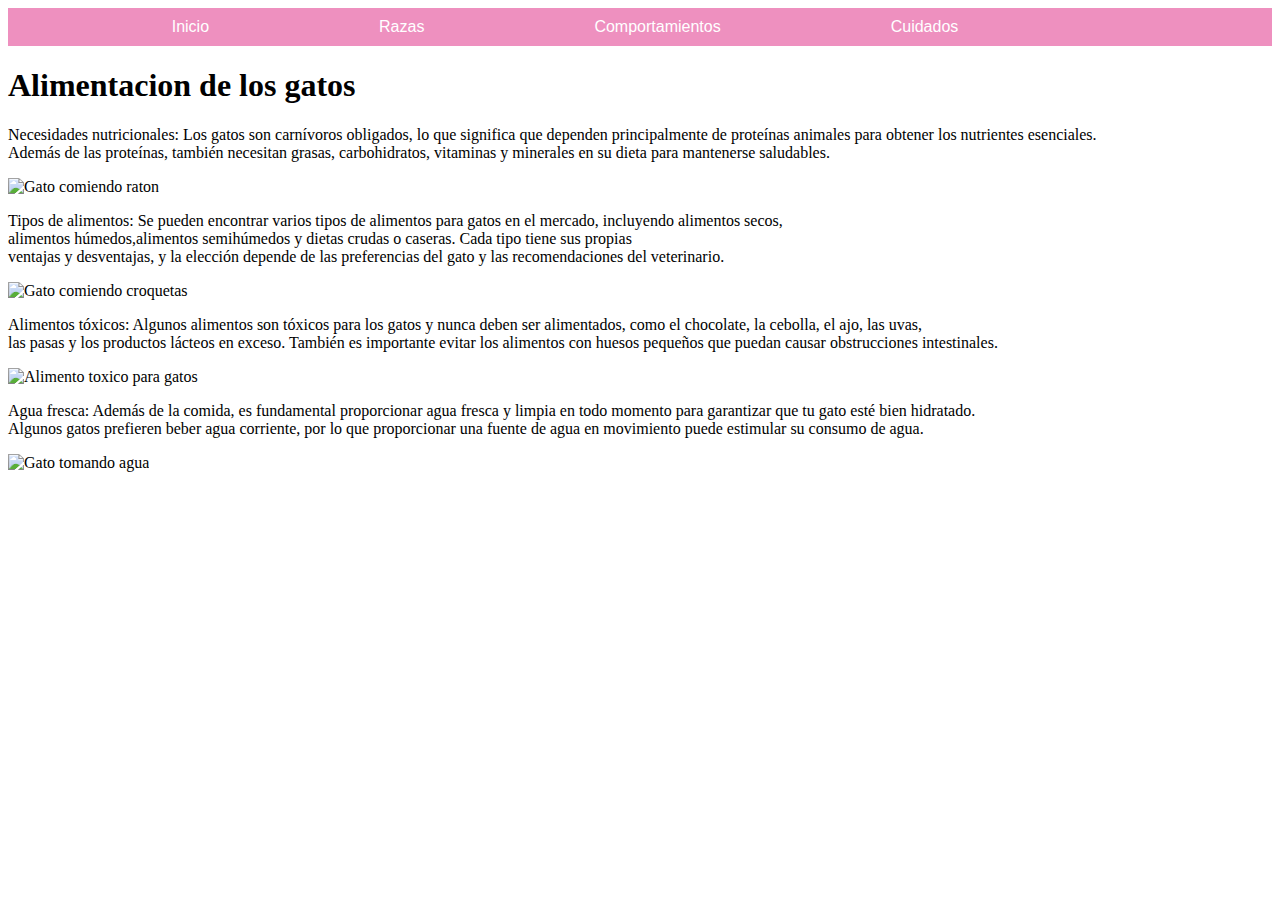
==== Alimentacion.html @ ee55de97 "Se agrego texto y imagenes" ====
<!DOCTYPE html>
<html lang="en">
<head>
    <meta charset="UTF-8">
    <meta name="viewport" content="width=device-width, initial-scale=1.0">
    <title>Document</title>
    <link rel="stylesheet" href="estilo.css">
</head>
<body>
    
    <header>
        <div id="BarraInicio"></div>
        <nav>
            <ul>
                <li><a href="index.html">Inicio</a></li>
                <li><a href="Razas.html">Razas</a></li>
                <li><a href="Comportamientos.html">Comportamientos</a></li>
                <li><a href="Cuidados.html">Cuidados</a></li>
            </ul>
        </nav>
    </header>

    <section>
        <h1>Alimentacion de los gatos</h1>
        <p>Necesidades nutricionales: Los gatos son carnívoros obligados, lo que significa que dependen principalmente de proteínas animales para obtener los nutrientes esenciales. <br>
            Además de las proteínas, también necesitan grasas, carbohidratos, vitaminas y minerales en su dieta para mantenerse saludables.</p>
        <img src="gatocomiendo.jpg" alt="Gato comiendo raton"> <br>
        <p>Tipos de alimentos: Se pueden encontrar varios tipos de alimentos para gatos en el mercado, incluyendo alimentos secos,<br> 
            alimentos húmedos,alimentos semihúmedos y dietas crudas o caseras. Cada tipo tiene sus propias <br>
            ventajas y desventajas, y la elección depende de las preferencias del gato y las recomendaciones del veterinario.</p>
            <img src="gatocomiendocroquetas.jpeg" alt="Gato comiendo croquetas"> <br>
        <p>Alimentos tóxicos: Algunos alimentos son tóxicos para los gatos y nunca deben ser alimentados, como el chocolate, la cebolla, el ajo, las uvas, <br>
            las pasas y los productos lácteos en exceso. También es importante evitar los alimentos con huesos pequeños que puedan causar obstrucciones intestinales. </p>
            <img src="alimentotoxico.png" alt="Alimento toxico para gatos">
        <p>Agua fresca: Además de la comida, es fundamental proporcionar agua fresca y limpia en todo momento para garantizar que tu gato esté bien hidratado. <br>
            Algunos gatos prefieren beber agua corriente, por lo que proporcionar una fuente de agua en movimiento puede estimular su consumo de agua.</p>
            <img src="gatotomandoagua.jpg" alt="Gato tomando agua">
    </section>


</body>
</html>
---- estilo.css ----
nav {
    display: flex;
    justify-content: center; /* Centra los elementos horizontalmente */
    background-color: #ee90bf; /* Color de fondo de la barra de navegación */
    padding: 10px 0; /* Espaciado interno para separar los enlaces del borde */
}

nav ul {
    list-style-type: none;
    padding: 0;
    margin: 0;
    display: flex;
}

nav ul li {
    margin-right: 150px;
}

nav ul li a {
    text-decoration: none;
    color: white; /* Color de texto para que resalte sobre el fondo oscuro */
    padding: 10px;
    border-radius: 5px;
    font-family: 'Segoe UI', Tahoma, Geneva, Verdana, sans-serif ;
    font-weight: 500;
}

nav ul li a:hover {
    background-color: #9fa0ff; /* Cambia el color de fondo al pasar el ratón */
    color: rgb(9, 5, 14);
}
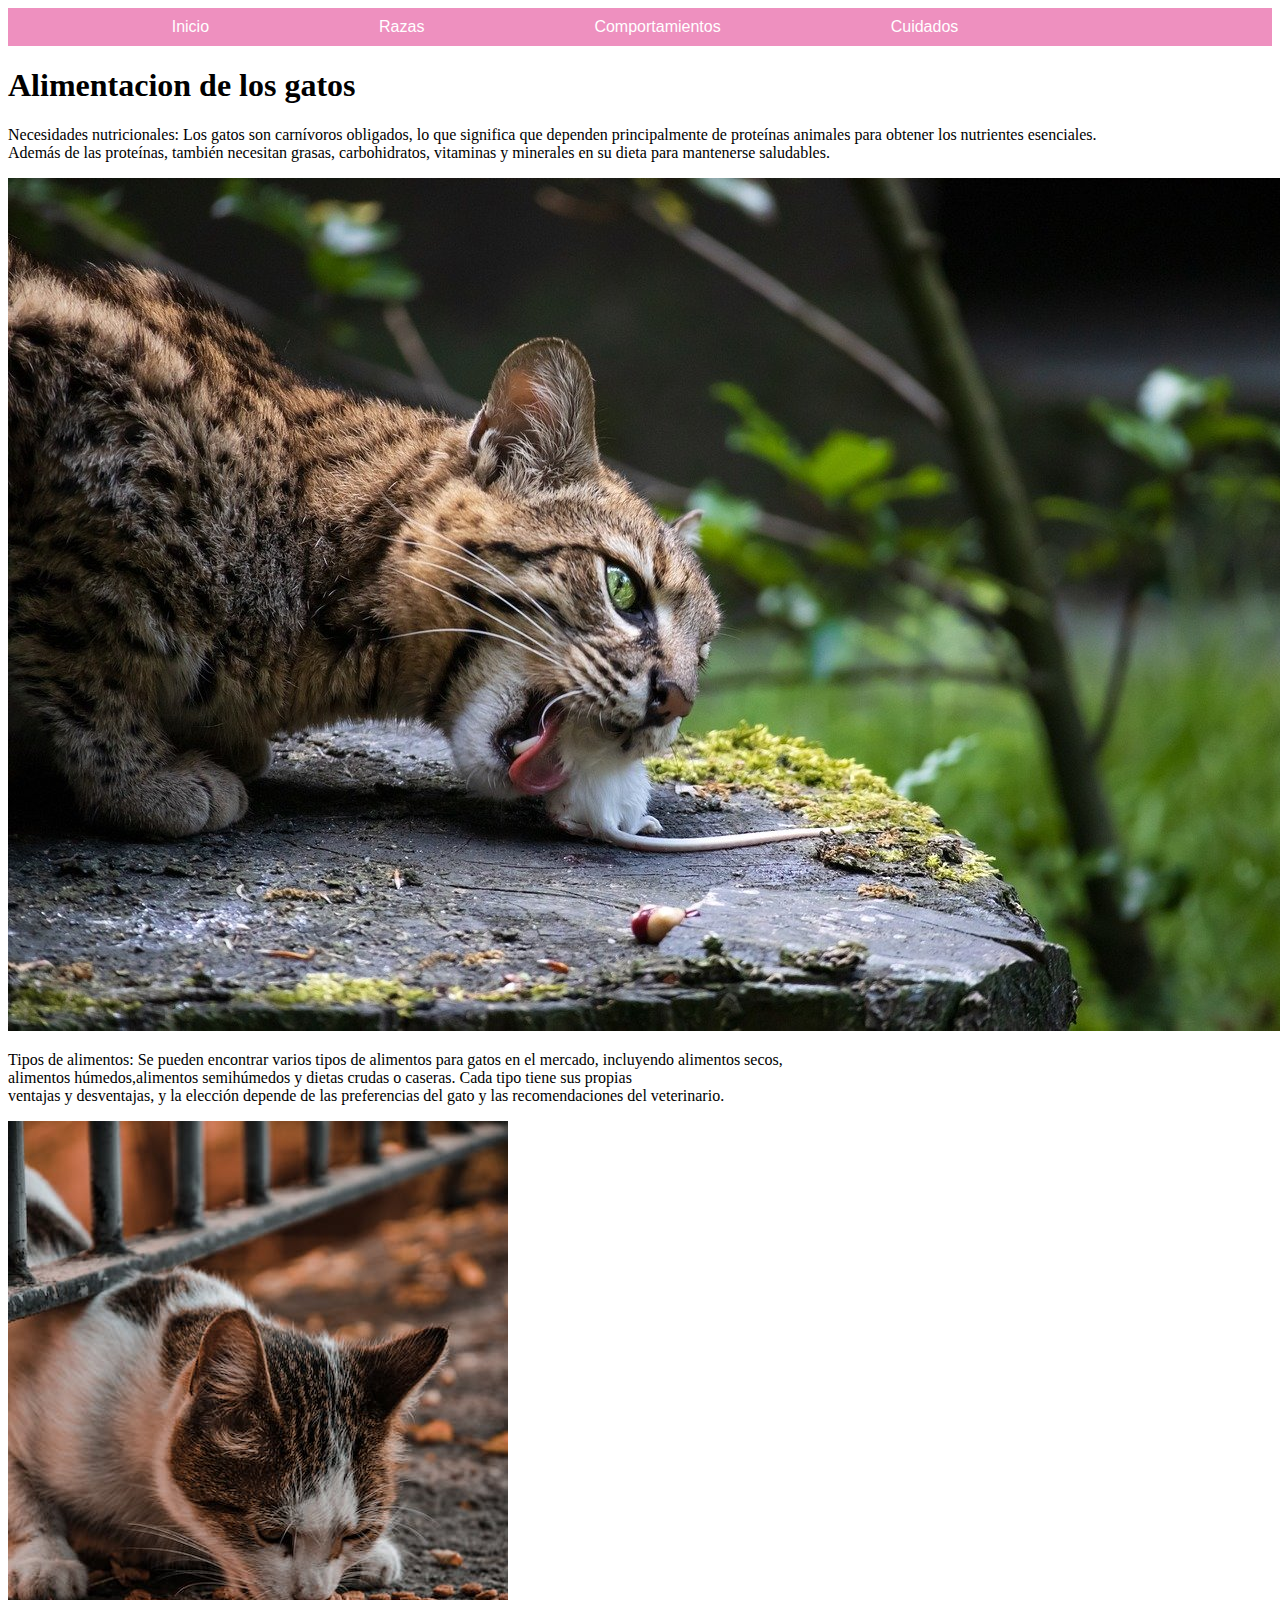
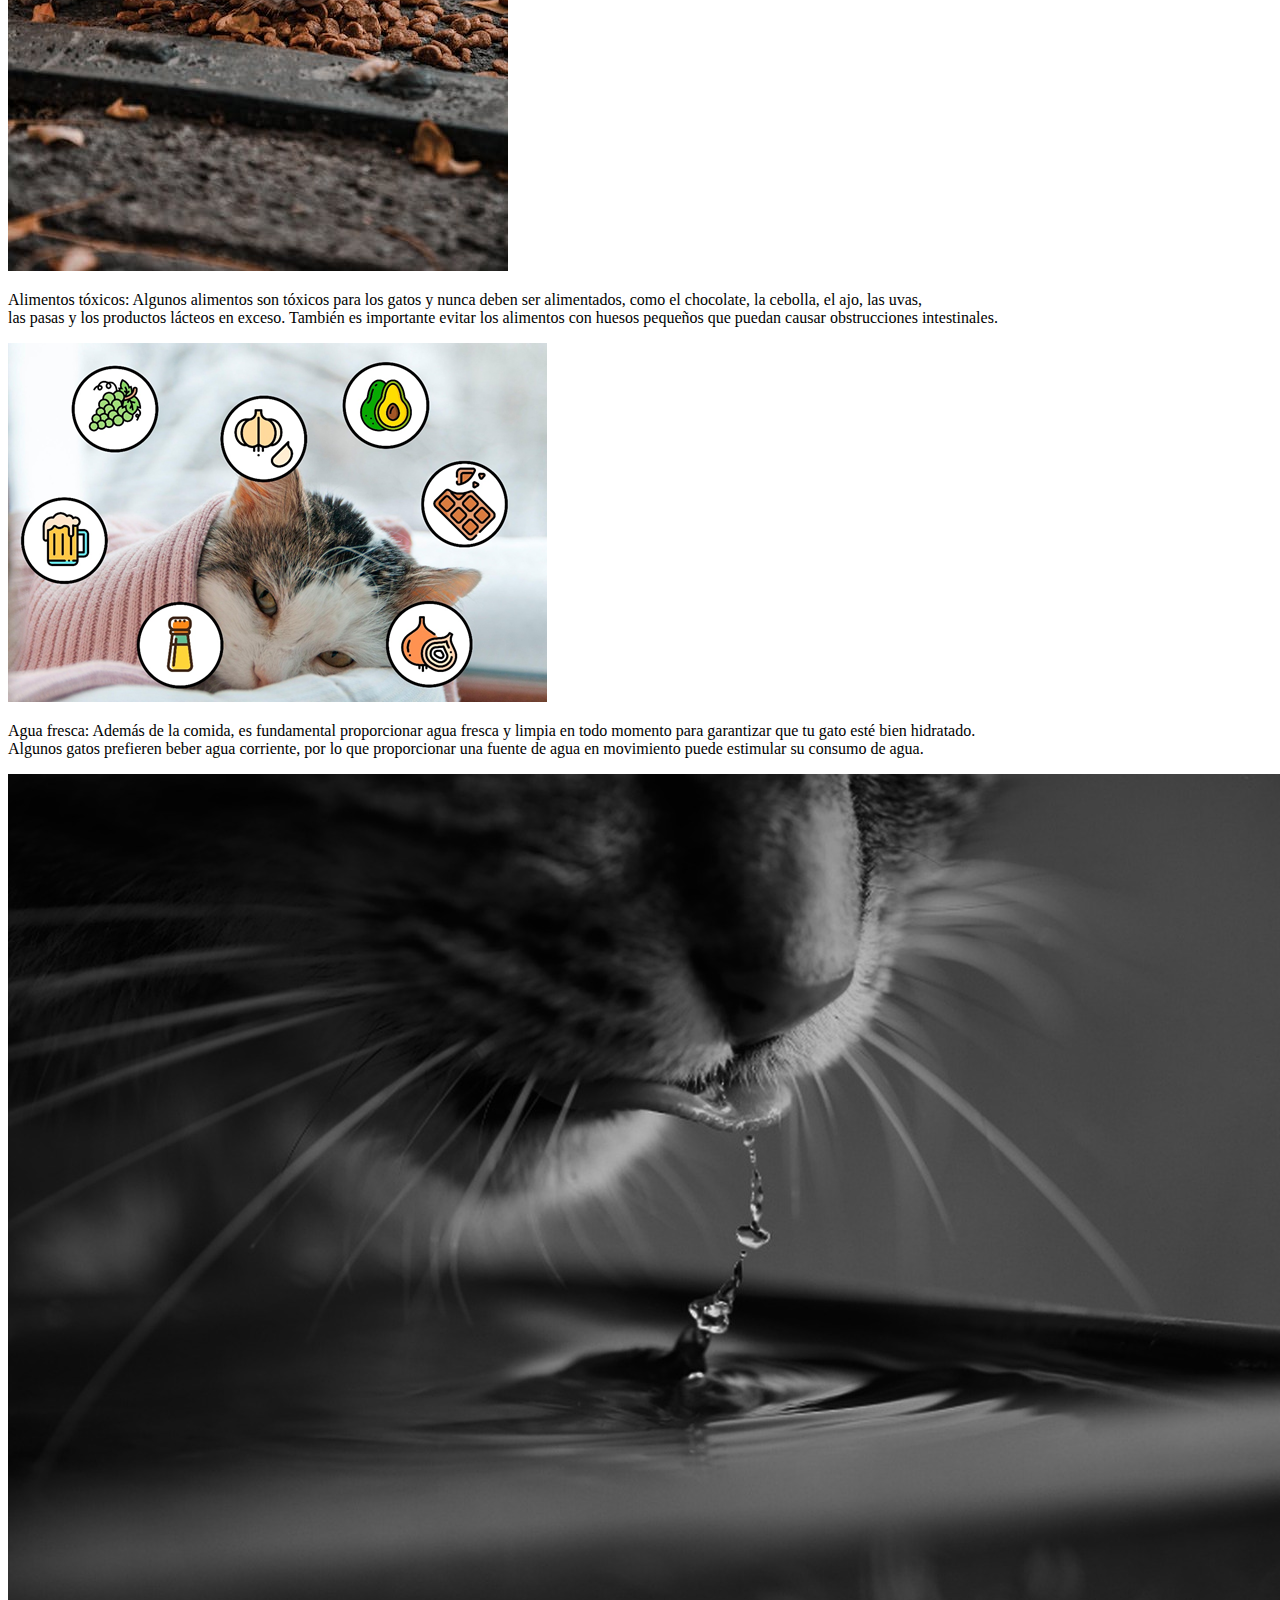
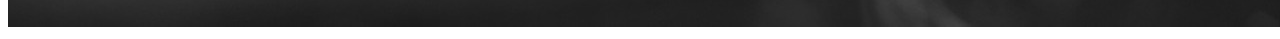
==== commit a69e88bc: "Se agregaron a una carpeta las imagenes" ====
--- a/Alimentacion.html
+++ b/Alimentacion.html
@@ -24,17 +24,17 @@
         <h1>Alimentacion de los gatos</h1>
         <p>Necesidades nutricionales: Los gatos son carnívoros obligados, lo que significa que dependen principalmente de proteínas animales para obtener los nutrientes esenciales. <br>
             Además de las proteínas, también necesitan grasas, carbohidratos, vitaminas y minerales en su dieta para mantenerse saludables.</p>
-        <img src="gatocomiendo.jpg" alt="Gato comiendo raton"> <br>
+        <img src="Imagenes/gatocomiendo.jpg" alt="Gato comiendo raton"> <br>
         <p>Tipos de alimentos: Se pueden encontrar varios tipos de alimentos para gatos en el mercado, incluyendo alimentos secos,<br> 
             alimentos húmedos,alimentos semihúmedos y dietas crudas o caseras. Cada tipo tiene sus propias <br>
             ventajas y desventajas, y la elección depende de las preferencias del gato y las recomendaciones del veterinario.</p>
-            <img src="gatocomiendocroquetas.jpeg" alt="Gato comiendo croquetas"> <br>
+            <img src="Imagenes/gatocomiendocroquetas.jpeg" alt="Gato comiendo croquetas"> <br>
         <p>Alimentos tóxicos: Algunos alimentos son tóxicos para los gatos y nunca deben ser alimentados, como el chocolate, la cebolla, el ajo, las uvas, <br>
             las pasas y los productos lácteos en exceso. También es importante evitar los alimentos con huesos pequeños que puedan causar obstrucciones intestinales. </p>
-            <img src="alimentotoxico.png" alt="Alimento toxico para gatos">
+            <img src="Imagenes/alimentotoxico.png" alt="Alimento toxico para gatos">
         <p>Agua fresca: Además de la comida, es fundamental proporcionar agua fresca y limpia en todo momento para garantizar que tu gato esté bien hidratado. <br>
             Algunos gatos prefieren beber agua corriente, por lo que proporcionar una fuente de agua en movimiento puede estimular su consumo de agua.</p>
-            <img src="gatotomandoagua.jpg" alt="Gato tomando agua">
+            <img src="Imagenes/gatotomandoagua.jpg" alt="Gato tomando agua">
     </section>
 
 
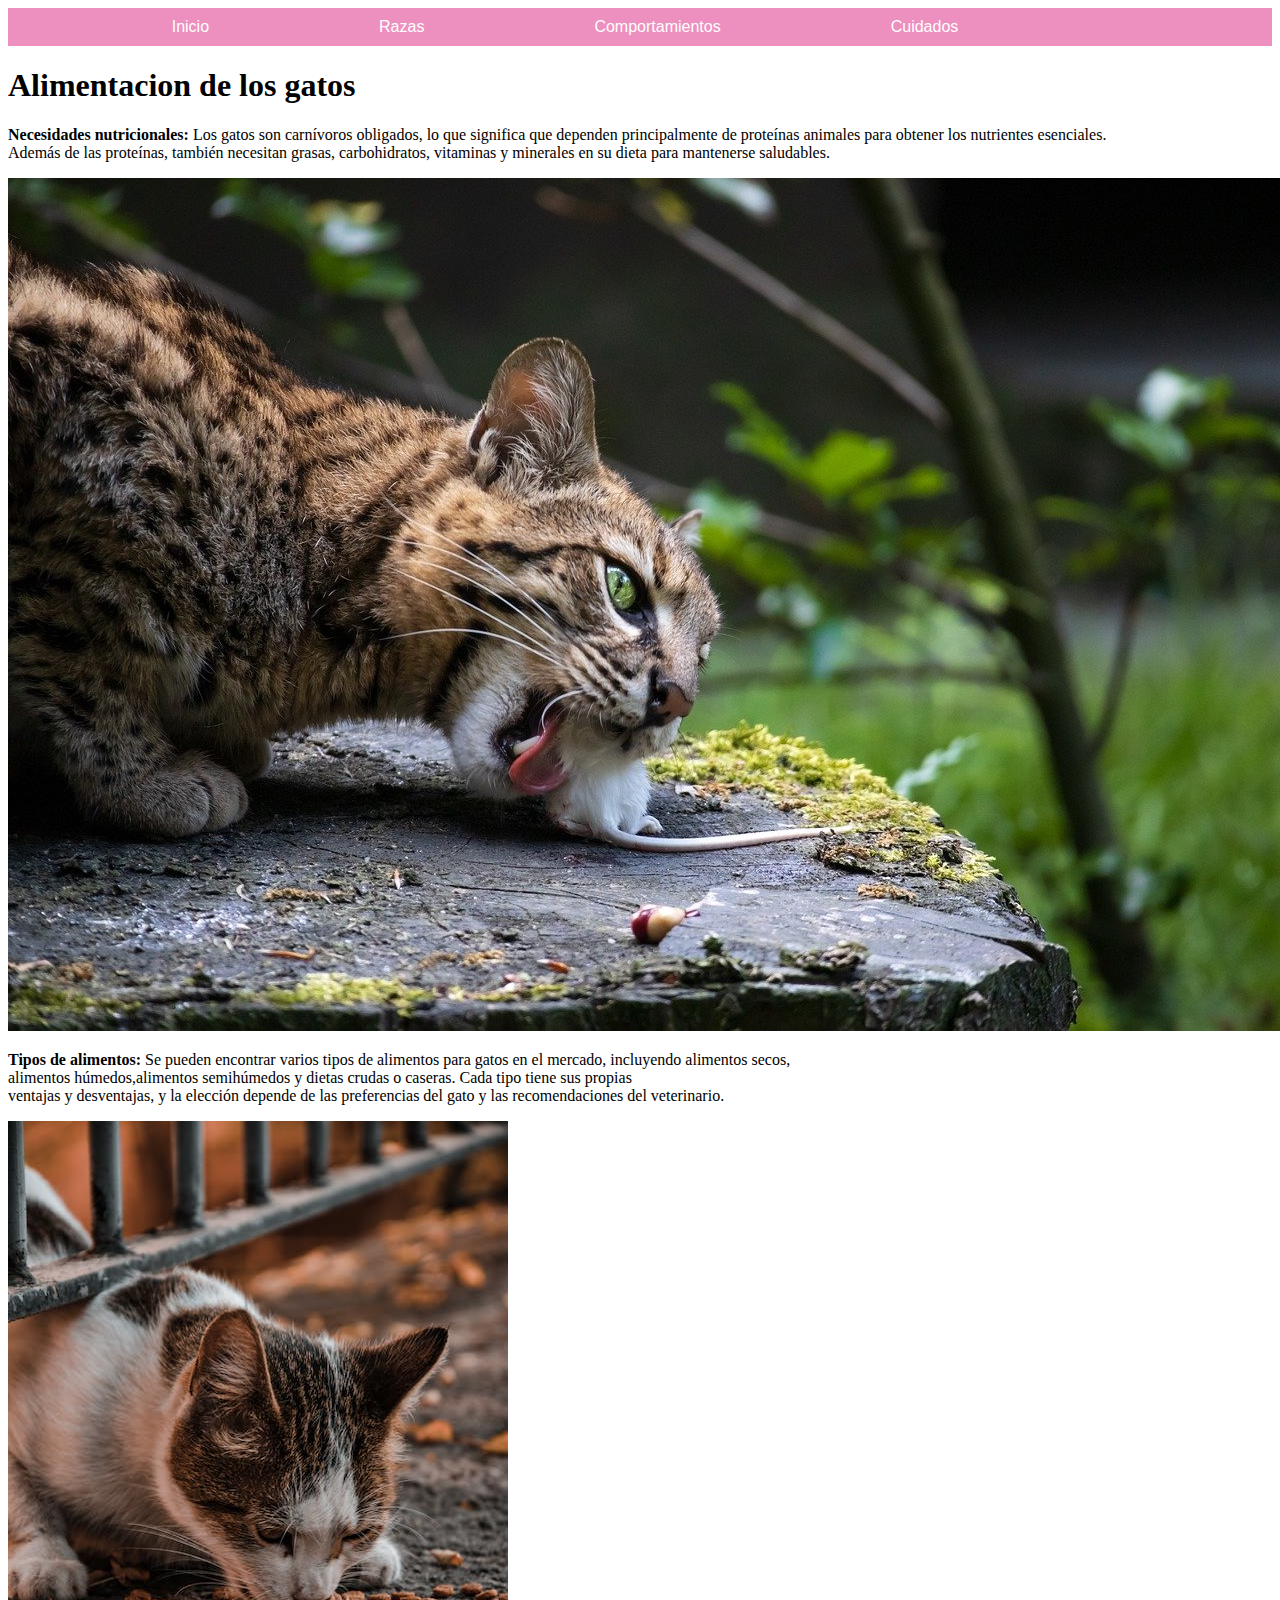
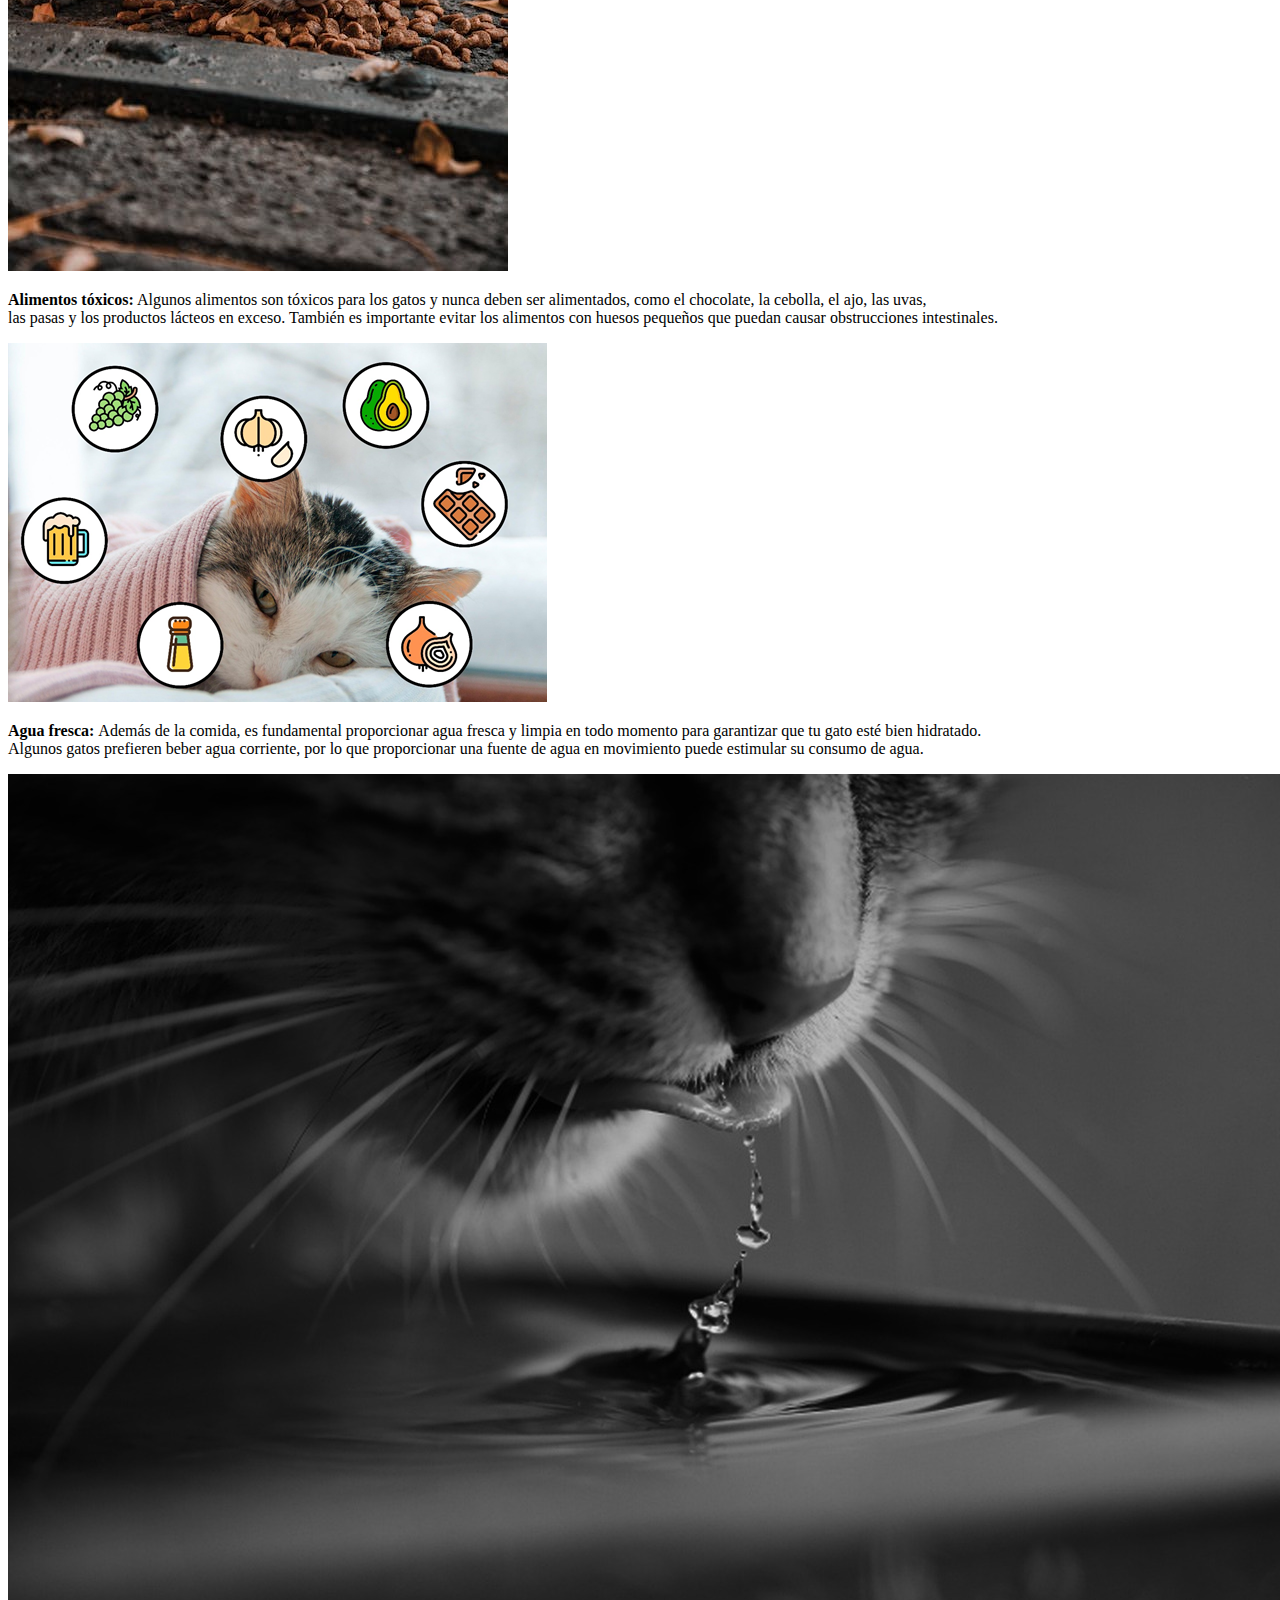
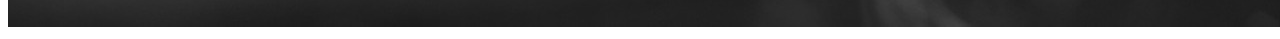
==== commit 7619d68f: "Se cambiaron las letras negritas" ====
--- a/Alimentacion.html
+++ b/Alimentacion.html
@@ -22,17 +22,17 @@
 
     <section>
         <h1>Alimentacion de los gatos</h1>
-        <p>Necesidades nutricionales: Los gatos son carnívoros obligados, lo que significa que dependen principalmente de proteínas animales para obtener los nutrientes esenciales. <br>
+        <p> <strong>Necesidades nutricionales:</strong> Los gatos son carnívoros obligados, lo que significa que dependen principalmente de proteínas animales para obtener los nutrientes esenciales. <br>
             Además de las proteínas, también necesitan grasas, carbohidratos, vitaminas y minerales en su dieta para mantenerse saludables.</p>
         <img src="Imagenes/gatocomiendo.jpg" alt="Gato comiendo raton"> <br>
-        <p>Tipos de alimentos: Se pueden encontrar varios tipos de alimentos para gatos en el mercado, incluyendo alimentos secos,<br> 
+        <p> <strong>Tipos de alimentos:</strong> Se pueden encontrar varios tipos de alimentos para gatos en el mercado, incluyendo alimentos secos,<br> 
             alimentos húmedos,alimentos semihúmedos y dietas crudas o caseras. Cada tipo tiene sus propias <br>
             ventajas y desventajas, y la elección depende de las preferencias del gato y las recomendaciones del veterinario.</p>
             <img src="Imagenes/gatocomiendocroquetas.jpeg" alt="Gato comiendo croquetas"> <br>
-        <p>Alimentos tóxicos: Algunos alimentos son tóxicos para los gatos y nunca deben ser alimentados, como el chocolate, la cebolla, el ajo, las uvas, <br>
+        <p><strong>Alimentos tóxicos:</strong> Algunos alimentos son tóxicos para los gatos y nunca deben ser alimentados, como el chocolate, la cebolla, el ajo, las uvas, <br>
             las pasas y los productos lácteos en exceso. También es importante evitar los alimentos con huesos pequeños que puedan causar obstrucciones intestinales. </p>
             <img src="Imagenes/alimentotoxico.png" alt="Alimento toxico para gatos">
-        <p>Agua fresca: Además de la comida, es fundamental proporcionar agua fresca y limpia en todo momento para garantizar que tu gato esté bien hidratado. <br>
+        <p><strong>Agua fresca: </strong> Además de la comida, es fundamental proporcionar agua fresca y limpia en todo momento para garantizar que tu gato esté bien hidratado. <br>
             Algunos gatos prefieren beber agua corriente, por lo que proporcionar una fuente de agua en movimiento puede estimular su consumo de agua.</p>
             <img src="Imagenes/gatotomandoagua.jpg" alt="Gato tomando agua">
     </section>
--- a/estilo.css
+++ b/estilo.css
@@ -30,3 +30,6 @@
     color: rgb(9, 5, 14);
 }
 
+.negrita {
+    font-weight: bold;
+}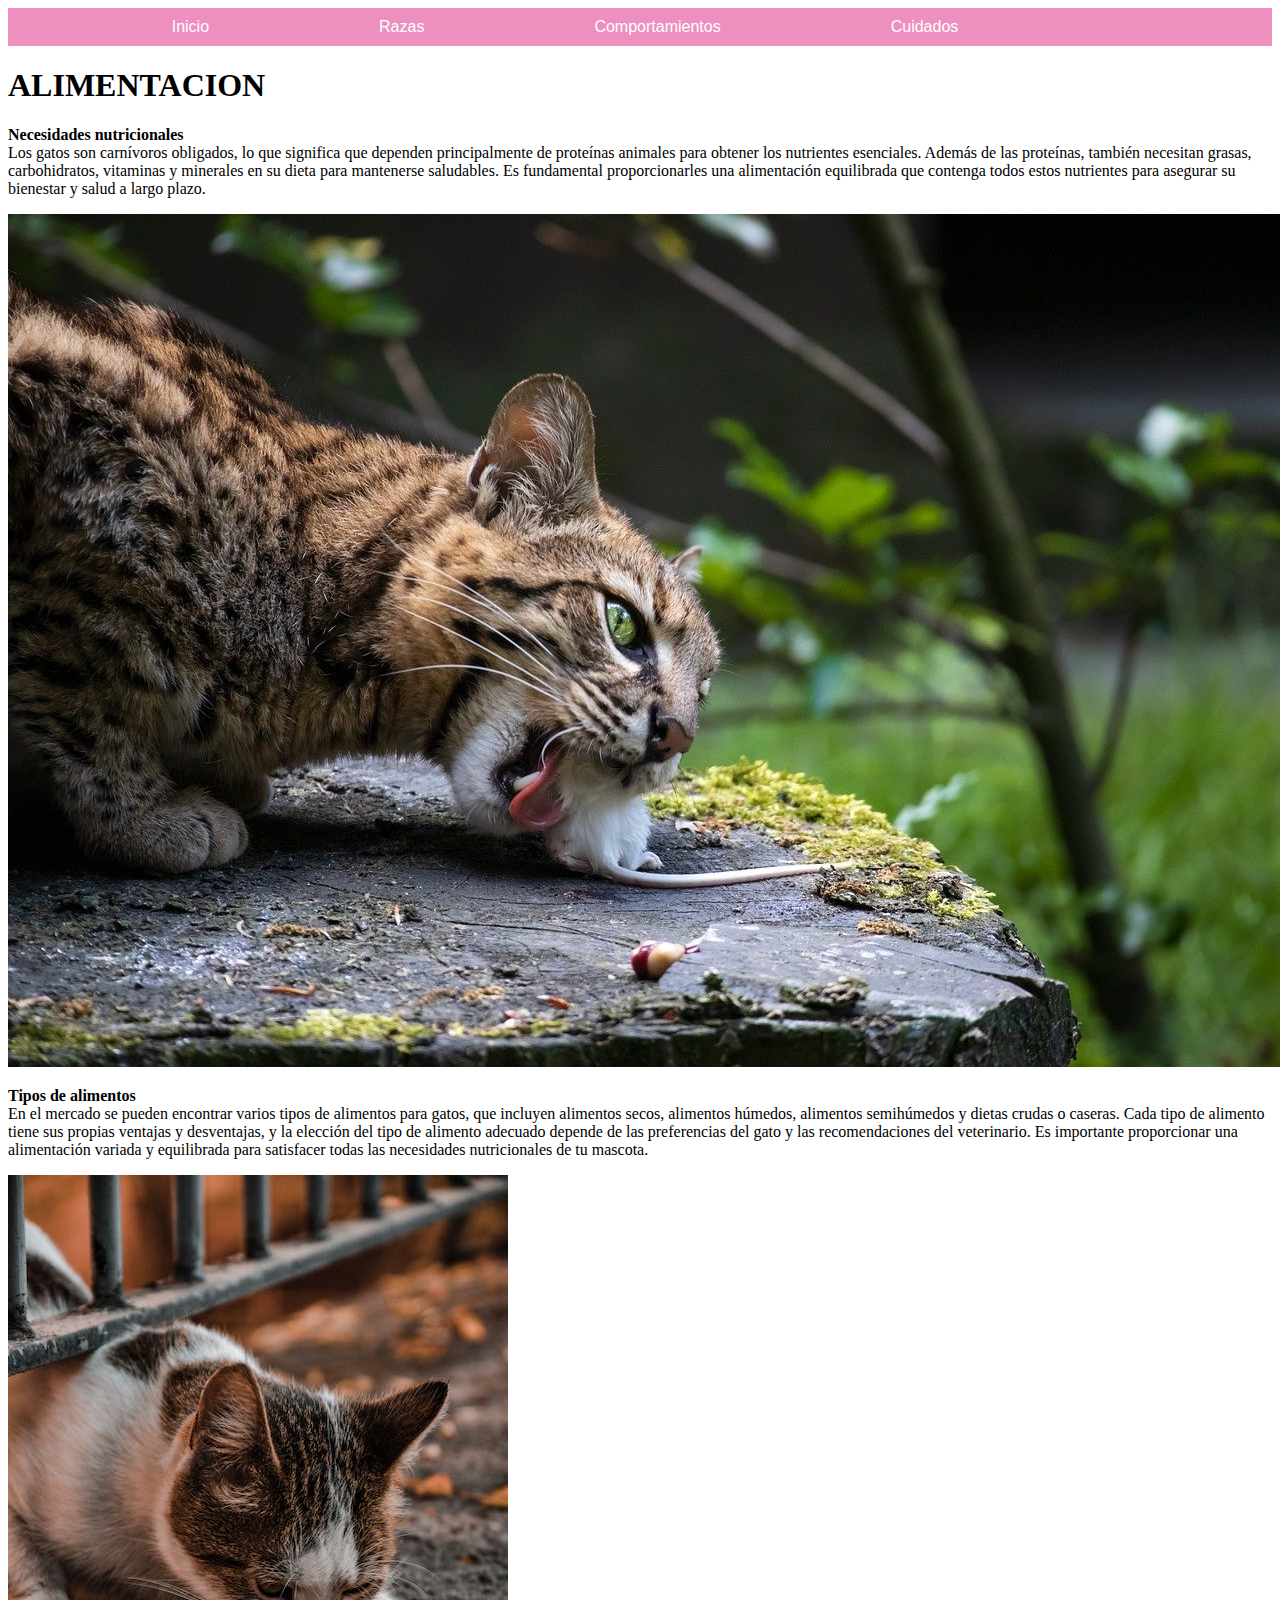
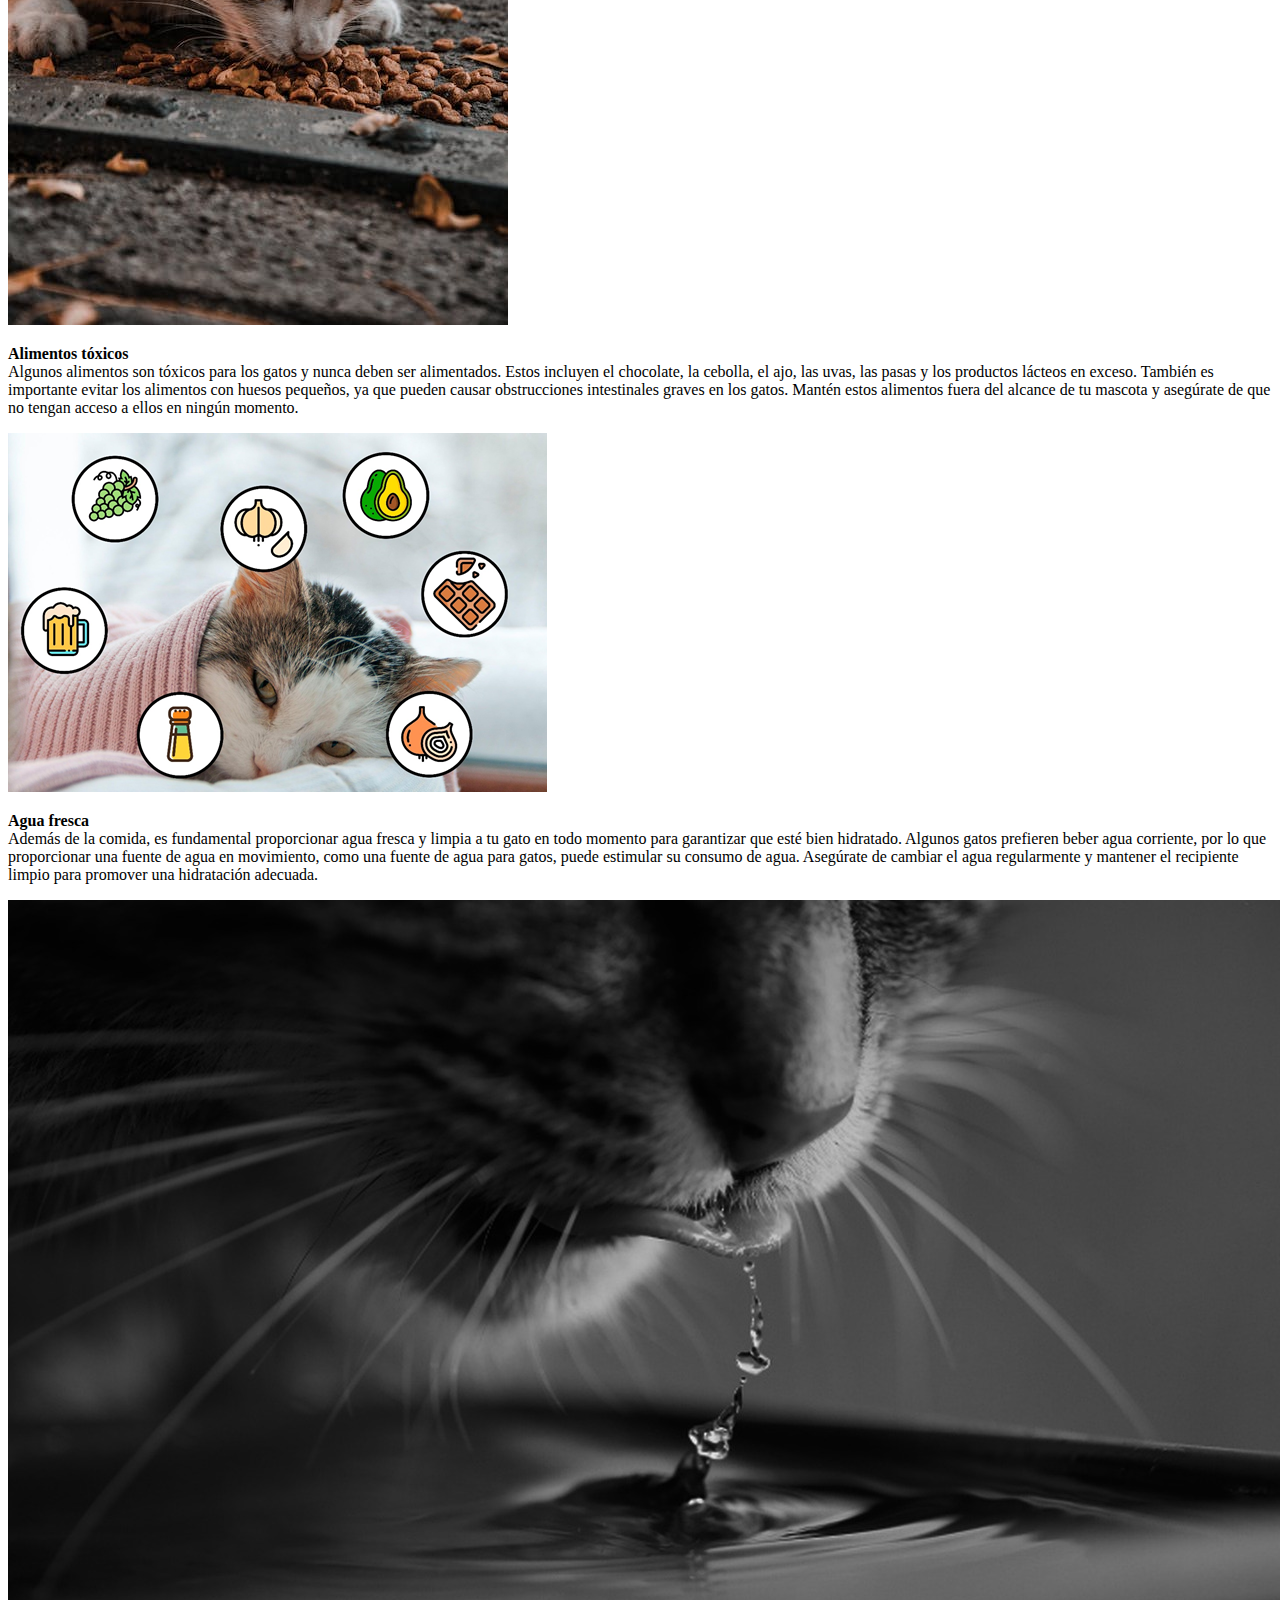
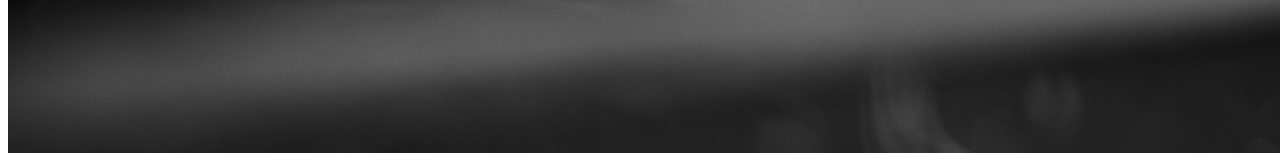
==== commit 0ea36995: "Se cambio el texto" ====
--- a/Alimentacion.html
+++ b/Alimentacion.html
@@ -21,20 +21,31 @@
     </header>
 
     <section>
-        <h1>Alimentacion de los gatos</h1>
-        <p> <strong>Necesidades nutricionales:</strong> Los gatos son carnívoros obligados, lo que significa que dependen principalmente de proteínas animales para obtener los nutrientes esenciales. <br>
-            Además de las proteínas, también necesitan grasas, carbohidratos, vitaminas y minerales en su dieta para mantenerse saludables.</p>
-        <img src="Imagenes/gatocomiendo.jpg" alt="Gato comiendo raton"> <br>
-        <p> <strong>Tipos de alimentos:</strong> Se pueden encontrar varios tipos de alimentos para gatos en el mercado, incluyendo alimentos secos,<br> 
-            alimentos húmedos,alimentos semihúmedos y dietas crudas o caseras. Cada tipo tiene sus propias <br>
-            ventajas y desventajas, y la elección depende de las preferencias del gato y las recomendaciones del veterinario.</p>
-            <img src="Imagenes/gatocomiendocroquetas.jpeg" alt="Gato comiendo croquetas"> <br>
-        <p><strong>Alimentos tóxicos:</strong> Algunos alimentos son tóxicos para los gatos y nunca deben ser alimentados, como el chocolate, la cebolla, el ajo, las uvas, <br>
-            las pasas y los productos lácteos en exceso. También es importante evitar los alimentos con huesos pequeños que puedan causar obstrucciones intestinales. </p>
-            <img src="Imagenes/alimentotoxico.png" alt="Alimento toxico para gatos">
-        <p><strong>Agua fresca: </strong> Además de la comida, es fundamental proporcionar agua fresca y limpia en todo momento para garantizar que tu gato esté bien hidratado. <br>
-            Algunos gatos prefieren beber agua corriente, por lo que proporcionar una fuente de agua en movimiento puede estimular su consumo de agua.</p>
-            <img src="Imagenes/gatotomandoagua.jpg" alt="Gato tomando agua">
+        <h1>ALIMENTACION</h1>
+        <p> <strong>Necesidades nutricionales</strong> <br>
+            Los gatos son carnívoros obligados, lo que significa que dependen principalmente de proteínas animales 
+            para obtener los nutrientes esenciales. Además de las proteínas, también necesitan grasas, carbohidratos, vitaminas
+            y minerales en su dieta para mantenerse saludables. Es fundamental proporcionarles una alimentación equilibrada que contenga
+            todos estos nutrientes para asegurar su bienestar y salud a largo plazo.</p>
+        <img src="Imagenes/gatocomiendo.jpg" alt="Gato comiendo raton" id="gatocomiendo"> <br>
+        <p> <strong>Tipos de alimentos</strong> <br>
+             En el mercado se pueden encontrar varios tipos de alimentos para gatos, que incluyen alimentos secos,
+            alimentos húmedos, alimentos semihúmedos y dietas crudas o caseras. Cada tipo de alimento tiene sus propias ventajas y desventajas,
+            y la elección del tipo de alimento adecuado depende de las preferencias del gato y las recomendaciones del veterinario. Es importante
+            proporcionar una alimentación variada y equilibrada para satisfacer todas las necesidades nutricionales de tu mascota.</p>
+            <img src="Imagenes/gatocomiendocroquetas.jpeg" alt="Gato comiendo croquetas" id="gatocomiendocroquetas"> <br>
+        <p><strong>Alimentos tóxicos</strong> <br> 
+            Algunos alimentos son tóxicos para los gatos y nunca deben ser alimentados. Estos incluyen el chocolate, 
+            la cebolla, el ajo, las uvas, las pasas y los productos lácteos en exceso. También es importante evitar los alimentos con huesos pequeños,
+            ya que pueden causar obstrucciones intestinales graves en los gatos. Mantén estos alimentos fuera del alcance de tu mascota y asegúrate 
+            de que no tengan acceso a ellos en ningún momento.</p>
+            <img src="Imagenes/alimentotoxico.png" alt="Alimento toxico para gatos" id="alimentotoxico">
+        <p><strong>Agua fresca </strong> <br>
+            Además de la comida, es fundamental proporcionar agua fresca y limpia a tu gato en todo momento
+            para garantizar que esté bien hidratado. Algunos gatos prefieren beber agua corriente, por lo que proporcionar una fuente de 
+            agua en movimiento, como una fuente de agua para gatos, puede estimular su consumo de agua. Asegúrate de cambiar el agua regularmente
+            y mantener el recipiente limpio para promover una hidratación adecuada.</p>
+            <img src="Imagenes/gatotomandoagua.jpg" alt="Gato tomando agua" id="gatotomandoagua">
     </section>
 
 
--- a/estilo.css
+++ b/estilo.css
@@ -30,6 +30,18 @@
     color: rgb(9, 5, 14);
 }
 
-.negrita {
-    font-weight: bold;
-}+#imagen1 {
+    size: 50cm; 
+}
+
+#imagen2 {
+    size: 50cm;
+}
+
+#imagen3 {
+    size: 50cm;
+}
+
+#imagen4 {
+    size: 50cm;
+}
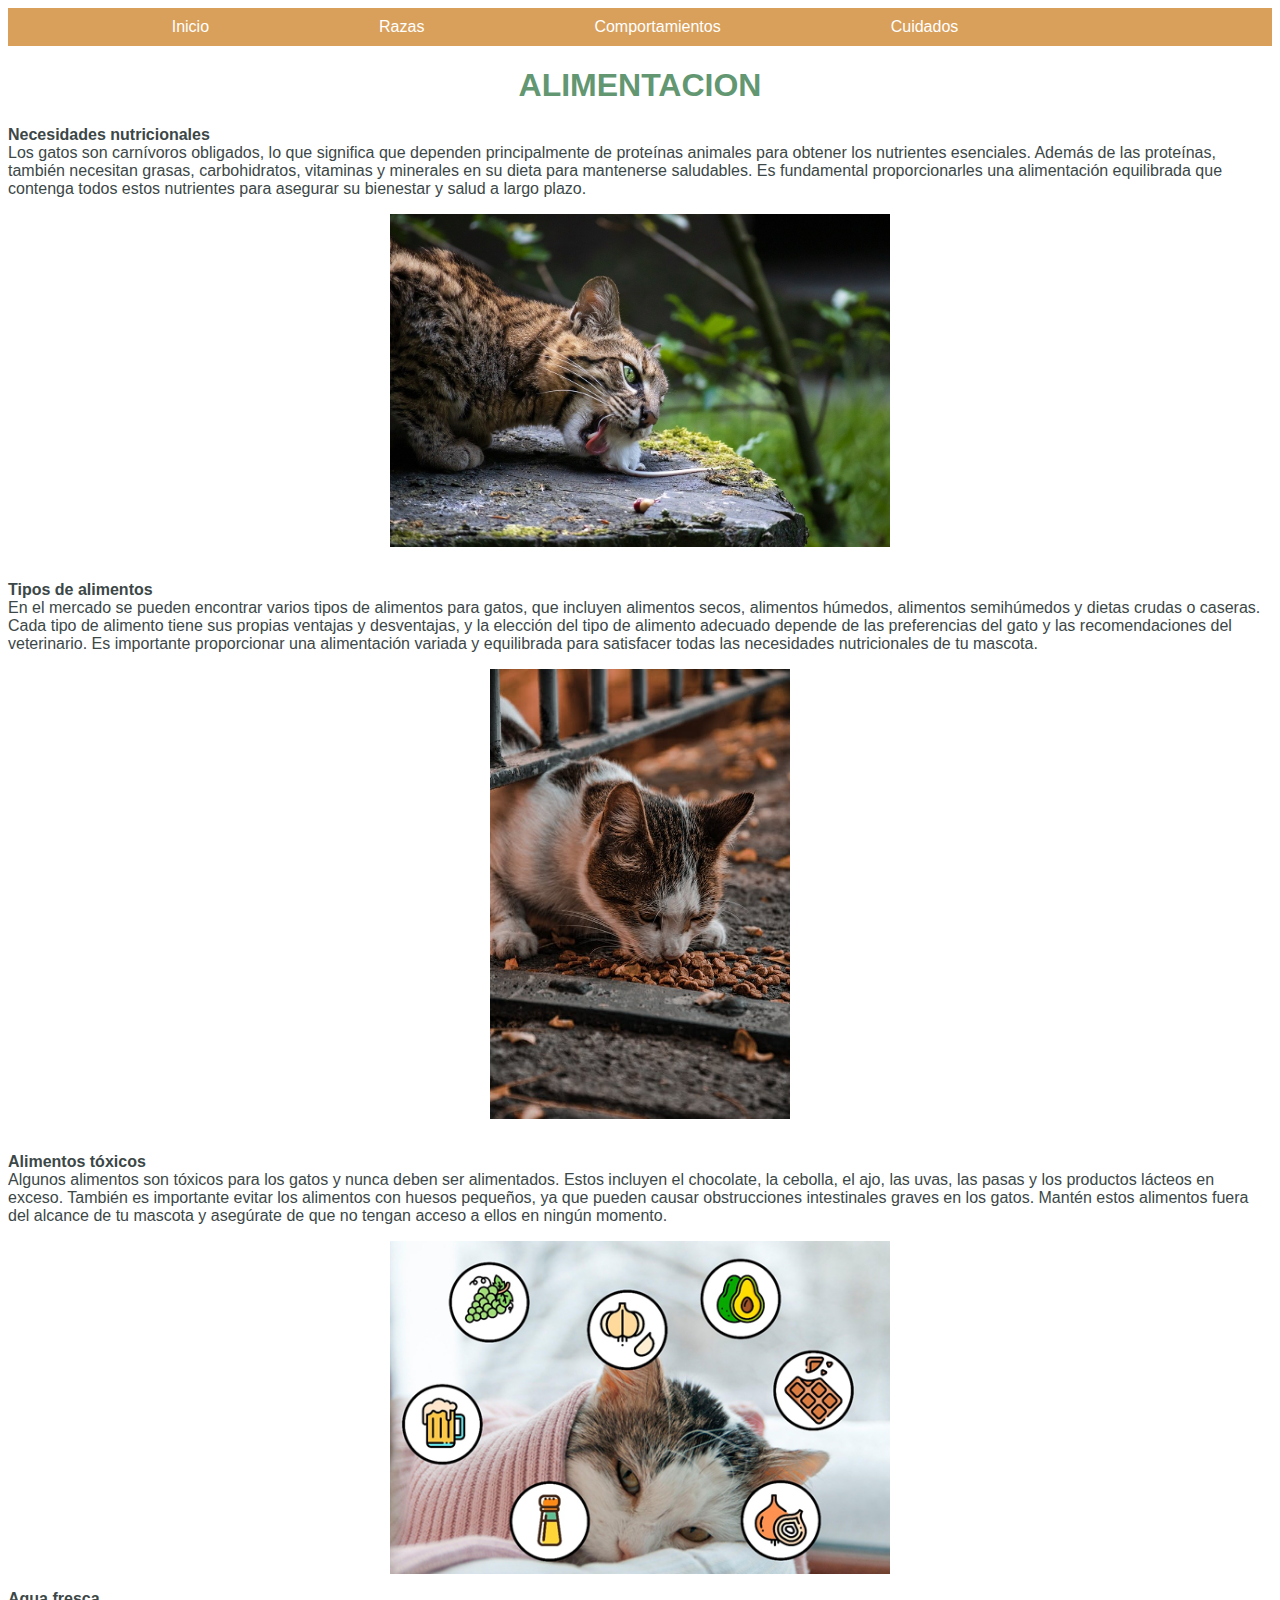
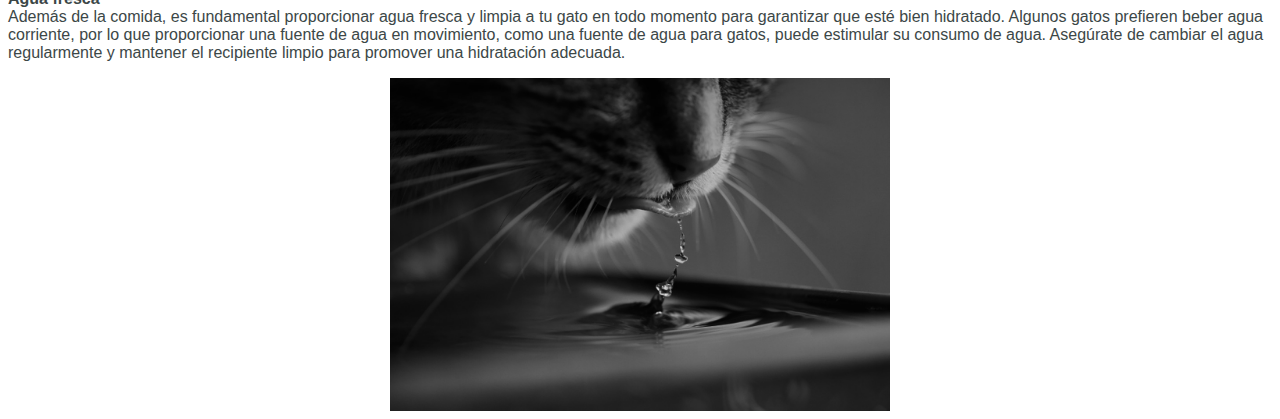
==== commit 46e3dc65: "se cambio el texto" ====
--- a/Alimentacion.html
+++ b/Alimentacion.html
@@ -21,7 +21,7 @@
     </header>
 
     <section>
-        <h1>ALIMENTACION</h1>
+        <h1 id="halimentacion">ALIMENTACION</h1>
         <p> <strong>Necesidades nutricionales</strong> <br>
             Los gatos son carnívoros obligados, lo que significa que dependen principalmente de proteínas animales 
             para obtener los nutrientes esenciales. Además de las proteínas, también necesitan grasas, carbohidratos, vitaminas
--- a/estilo.css
+++ b/estilo.css
@@ -1,7 +1,7 @@
 nav {
     display: flex;
     justify-content: center; /* Centra los elementos horizontalmente */
-    background-color: #ee90bf; /* Color de fondo de la barra de navegación */
+    background-color: #D9A05B; /* Color de fondo de la barra de navegación */
     padding: 10px 0; /* Espaciado interno para separar los enlaces del borde */
 }
 
@@ -18,7 +18,7 @@
 
 nav ul li a {
     text-decoration: none;
-    color: white; /* Color de texto para que resalte sobre el fondo oscuro */
+    color: white; /* COLOR DEL TEXTO */
     padding: 10px;
     border-radius: 5px;
     font-family: 'Segoe UI', Tahoma, Geneva, Verdana, sans-serif ;
@@ -26,22 +26,63 @@
 }
 
 nav ul li a:hover {
-    background-color: #9fa0ff; /* Cambia el color de fondo al pasar el ratón */
-    color: rgb(9, 5, 14);
+    background-color: #ddb88b; /* CAMBIA COLOR AL PASAR RATON */
+    color: rgb(255, 255, 255);
 }
 
-#imagen1 {
-    size: 50cm; 
+/* CENTRADO DE IMAGENES */
+#gatocomiendo {
+
+        display: block; /* Asegura que la imagen se comporte como un bloque */
+        margin-left: auto; /* Centra la imagen horizontalmente */
+        margin-right: auto; /* Centra la imagen horizontalmente */
+        width: 500px; /* Anchura de la imagen alimentotoxico */
+}
+    
+
+#gatocomiendocroquetas {
+    display: block; 
+    margin-left: auto; 
+    margin-right: auto; 
+    width: 300px; 
 }
 
-#imagen2 {
-    size: 50cm;
+#alimentotoxico {
+    display: block; 
+    margin-left: auto; 
+    margin-right: auto; 
+    width: 500px; 
 }
 
-#imagen3 {
-    size: 50cm;
+#gatotomandoagua {
+    display: block; 
+    margin-left: auto; 
+    margin-right: auto; 
+    width: 500px; 
 }
 
-#imagen4 {
-    size: 50cm;
+#gatoesfinje {
+    display: block; 
+    margin-left: auto; 
+    margin-right: auto; 
+    width: 700px; 
 }
+
+body {
+    font-family: 'Segoe UI', Tahoma, Geneva, Verdana, sans-serif ;
+}
+
+#halimentacion {
+    text-align: center; /* CENTRA TEXTO A MITAD DE PAGINA */
+    color: #629772;
+}
+
+#hinicio {
+    text-align: center; /* CENTRA TEXTO A MITAD DE PAGINA */
+    color: #a57d4c;
+}
+p {
+    color: rgb(60, 71, 71);
+}
+
+
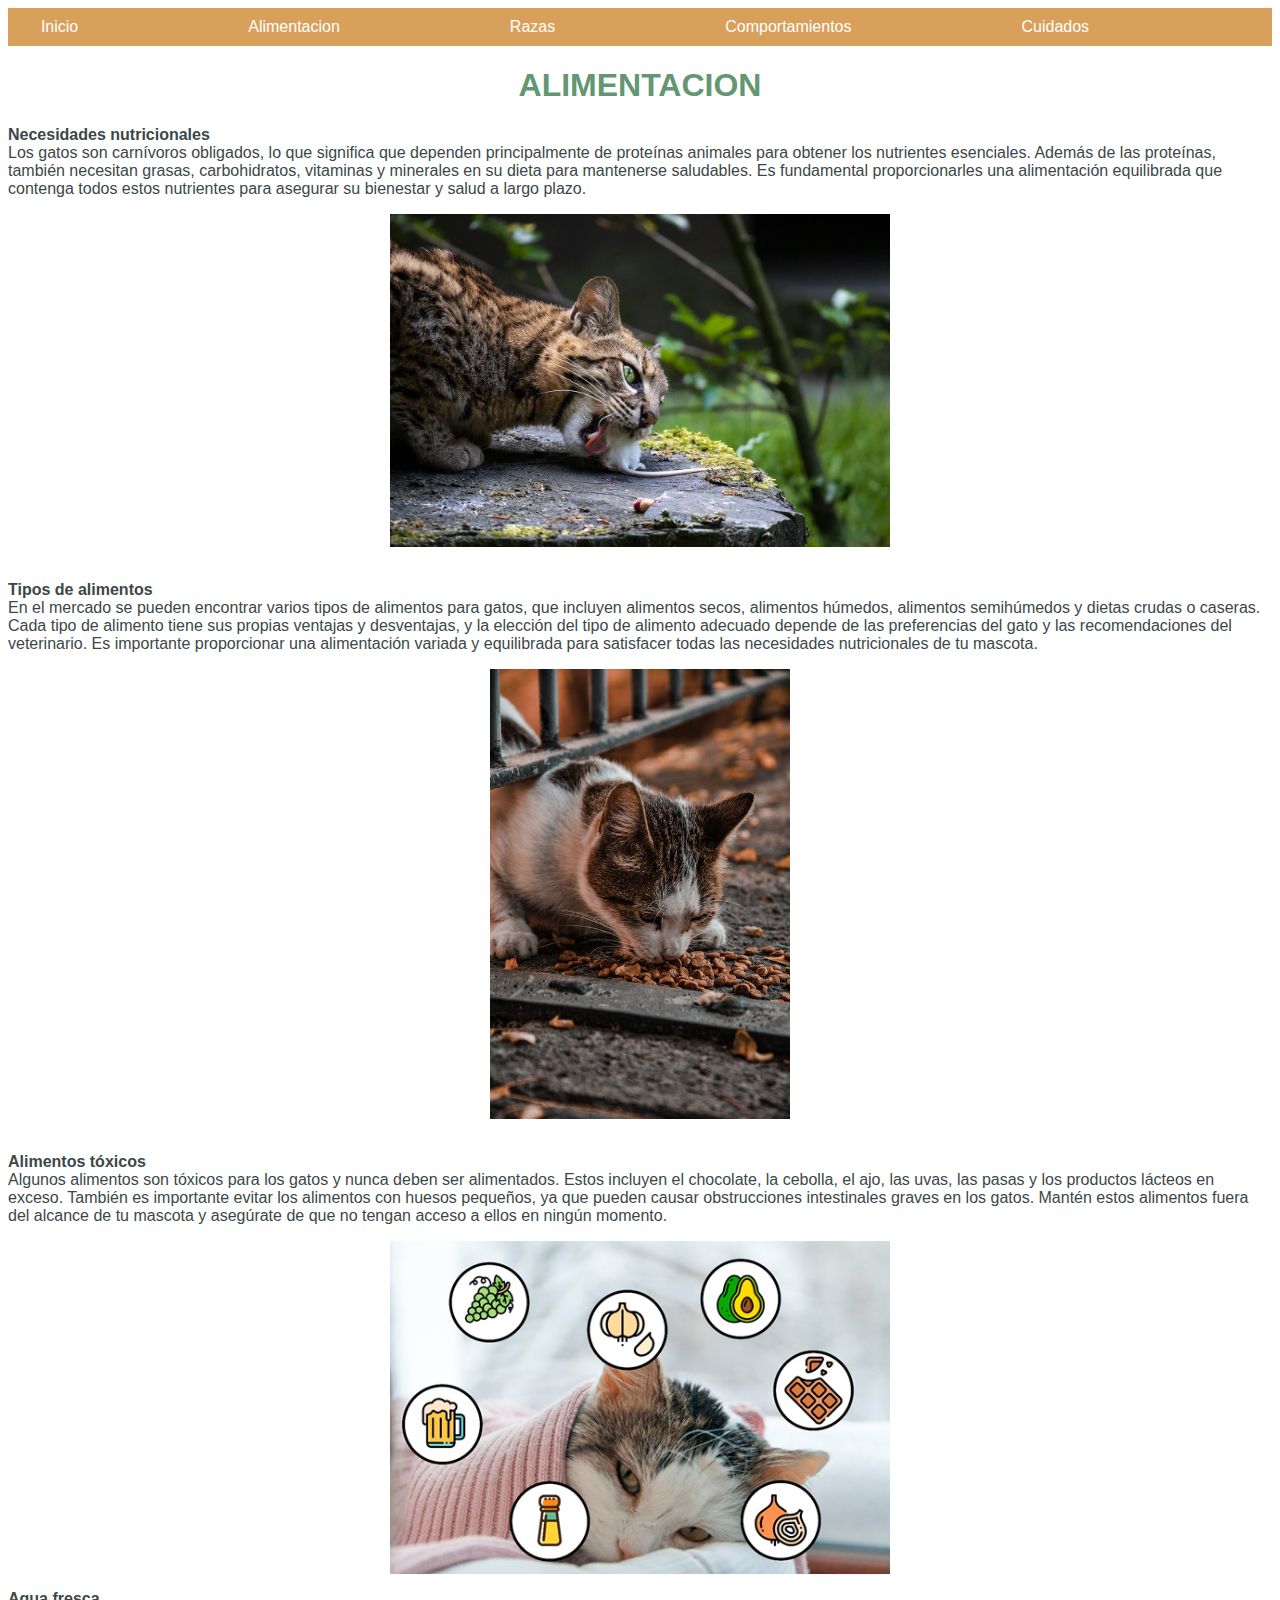
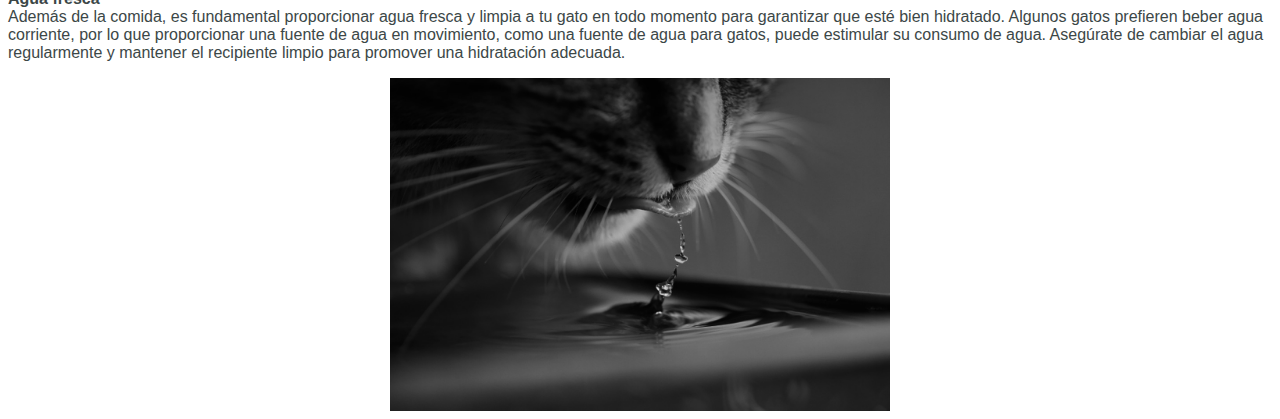
==== commit 10bb4cc2: "se cambio la barra de nav" ====
--- a/Alimentacion.html
+++ b/Alimentacion.html
@@ -3,21 +3,23 @@
 <head>
     <meta charset="UTF-8">
     <meta name="viewport" content="width=device-width, initial-scale=1.0">
-    <title>Document</title>
+    <title>Alimentacion</title>
     <link rel="stylesheet" href="estilo.css">
 </head>
 <body>
     
     <header>
-        <div id="BarraInicio"></div>
-        <nav>
-            <ul>
-                <li><a href="index.html">Inicio</a></li>
-                <li><a href="Razas.html">Razas</a></li>
-                <li><a href="Comportamientos.html">Comportamientos</a></li>
-                <li><a href="Cuidados.html">Cuidados</a></li>
-            </ul>
-        </nav>
+        <div id="BarraInicio">
+            <nav>
+                <ul>
+                    <li><a href="index.html">Inicio</a></li>
+                    <li><a href="Alimentacion.html">Alimentacion</a></li>
+                    <li><a href="Razas.html">Razas</a></li>
+                    <li><a href="Comportamientos.html">Comportamientos</a></li>
+                    <li><a href="Cuidados.html">Cuidados</a></li>
+                </ul>
+            </nav>
+        </div>
     </header>
 
     <section>
